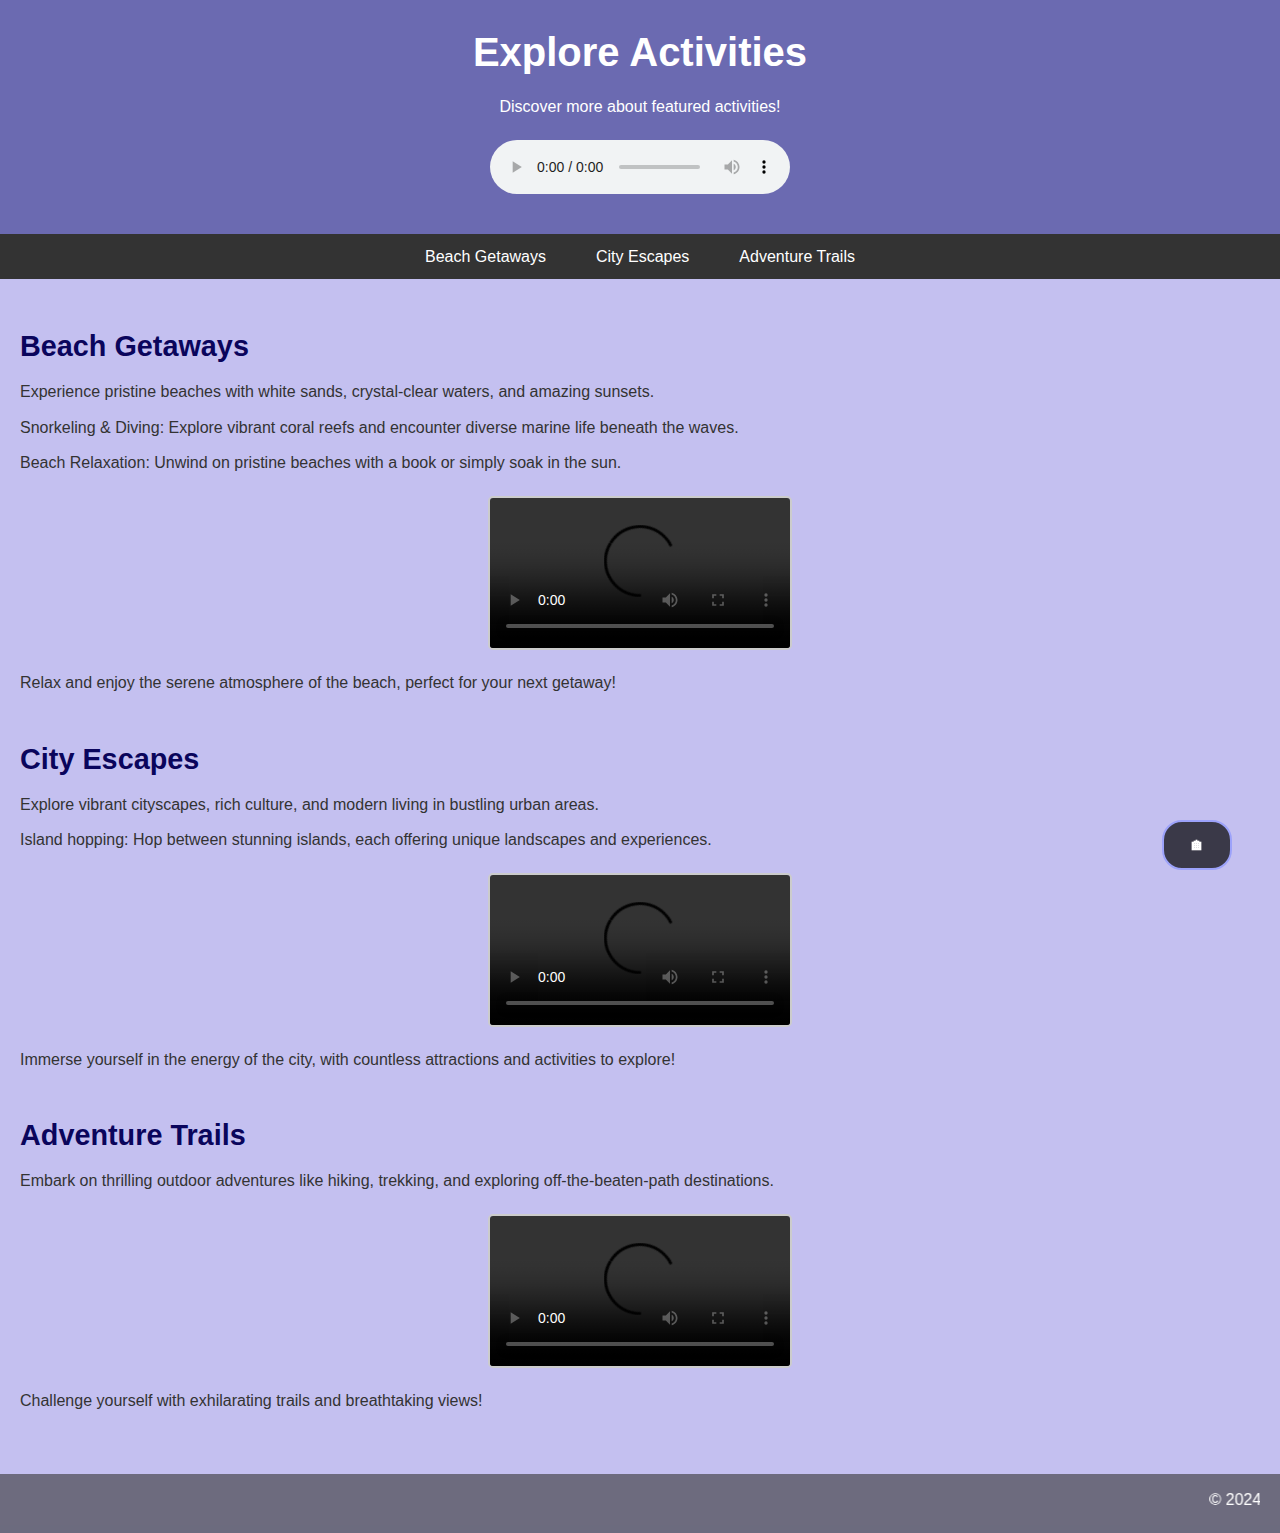
==== activities.html @ fdc7a4da "Add files via upload" ====
<!DOCTYPE html>
<html lang="en">
<head>
  <meta charset="UTF-8">
  <meta name="viewport" content="width=device-width, initial-scale=1.0">
  <title>Activities</title>
  <link rel="stylesheet" href="activities.css">
</head>
<body>
  <header>
    <h1>Explore Activities</h1>
    <p>Discover more about featured activities!</p>

    <audio controls style="display: block; margin: 20px auto;">
      <source src="img/song.ogg" type="audio/ogg">
      <source src="img/song.mp3" type="audio/mpeg">
      Your browser does not support the audio element.
    </audio>
  </header>

  <nav>
    <ul>
      <li><a href="#beach">Beach Getaways</a></li>
      <li><a href="#city">City Escapes</a></li>
      <li><a href="#adventure">Adventure Trails</a></li>
    </ul>
  </nav>

  <main>
    <section id="beach">
      <h2>Beach Getaways</h2>
      <p>Experience pristine beaches with white sands, crystal-clear waters, and amazing sunsets.</p>
      <p>Snorkeling & Diving: Explore vibrant coral reefs and encounter diverse marine life beneath the waves.</p>
      <p>Beach Relaxation: Unwind on pristine beaches with a book or simply soak in the sun.</p>
      <video controls style="display: block; margin: 20px auto; max-width: 50%;">
        <source src="img/beach.mp4" type="video/mp4">
        Your browser does not support the video tag.
      </video>
      <p>Relax and enjoy the serene atmosphere of the beach, perfect for your next getaway!</p>
    </section>

    <section id="city">
      <h2>City Escapes</h2>
      <p>Explore vibrant cityscapes, rich culture, and modern living in bustling urban areas.</p>
      <p>Island hopping: Hop between stunning islands, each offering unique landscapes and experiences.</p>
      <video controls style="display: block; margin: 20px auto; max-width: 50%;">
        <source src="img/city.mp4" type="video/mp4">
        Your browser does not support the video tag.
      </video>
      <p>Immerse yourself in the energy of the city, with countless attractions and activities to explore!</p>
    </section>

    <section id="adventure">
      <h2>Adventure Trails</h2>
      <p>Embark on thrilling outdoor adventures like hiking, trekking, and exploring off-the-beaten-path destinations.</p>
      <video controls style="display: block; margin: 20px auto; max-width: 50%;">
        <source src="img/adventure.mp4" type="video/mp4">
        Your browser does not support the video tag.
      </video>
      <p>Challenge yourself with exhilarating trails and breathtaking views!</p>
    </section>
  </main>

  <a href="index.html" class="home-button">🏠︎</a>

  <footer>
    <marquee>© 2024 ExploreVerse. All rights <sub>reserved.</sub> 
    Designed with ❤️ by <sup>ExploreVerse</sup>🦢.</marquee>
  </footer>
</body>
</html>
---- activities.css ----
body {
  font-family:  Montserrat, Arial, sans-serif;
  margin: 0;
  padding: 0;
  line-height: 1.6;
  background-color: #c4c0f0;
  color: #333;
}

header {
  background-color: #6b6ab1;
  color: white;
  text-align: center;
  padding: 20px 10px;
}

header h1 {
  margin: 0;
  font-size: 2.5rem;
}

header p {
  margin: 10px 0 20px;
}

audio {
  display: block;
  margin: 20px auto;
}

nav {
  background-color: #333;
  padding: 10px 0;
}

nav ul {
  list-style: none;
  display: flex;
  justify-content: center;
  padding: 0;
  margin: 0;
}

nav ul li {
  margin: 0 15px;
}

nav ul li a {
  color: white;
  text-decoration: none;
  font-size: 1rem;
  padding: 5px 10px;
  transition: background-color 0.3s ease;
}

nav ul li a:hover {
  background-color: #4CAF50;
  border-radius: 5px;
}

main {
  padding: 20px;
}

section {
  margin-bottom: 40px;
}

section h2 {
  font-size: 1.8rem;
  margin-bottom: 10px;
  color: #0a055c;
}

section p {
  margin: 10px 0;
  font-size: 1rem;
}

video {
  display: block;
  margin: 20px auto;
  max-width: 100%;
  border: 2px solid #ccc;
  border-radius: 5px;
}

footer {
  background-color: #3333339a;
  color: white;
  text-align: center;
  padding: 10px 20px;
  font-size: 1.0em;
}
footer a {
  text-decoration: none;
  font-weight: bold;
}
.home-button {
  position: fixed;
  bottom: 30px; 
  right: 1%;
  transform: translateX(-50%); 
  padding: 10px 25px;
  background-color: rgba(0, 0, 0, 0.7);
  color: white;
  border: 2px solid #9ca2fa;
  border-radius: 20px;
  font-size: 16px;
  font-weight: bold;
  text-decoration: none;
  transition: background-color 0.3s ease, color 0.3s ease;
}
.home-button:hover {
  background-color: #9c9efa;
  color: #333;
}
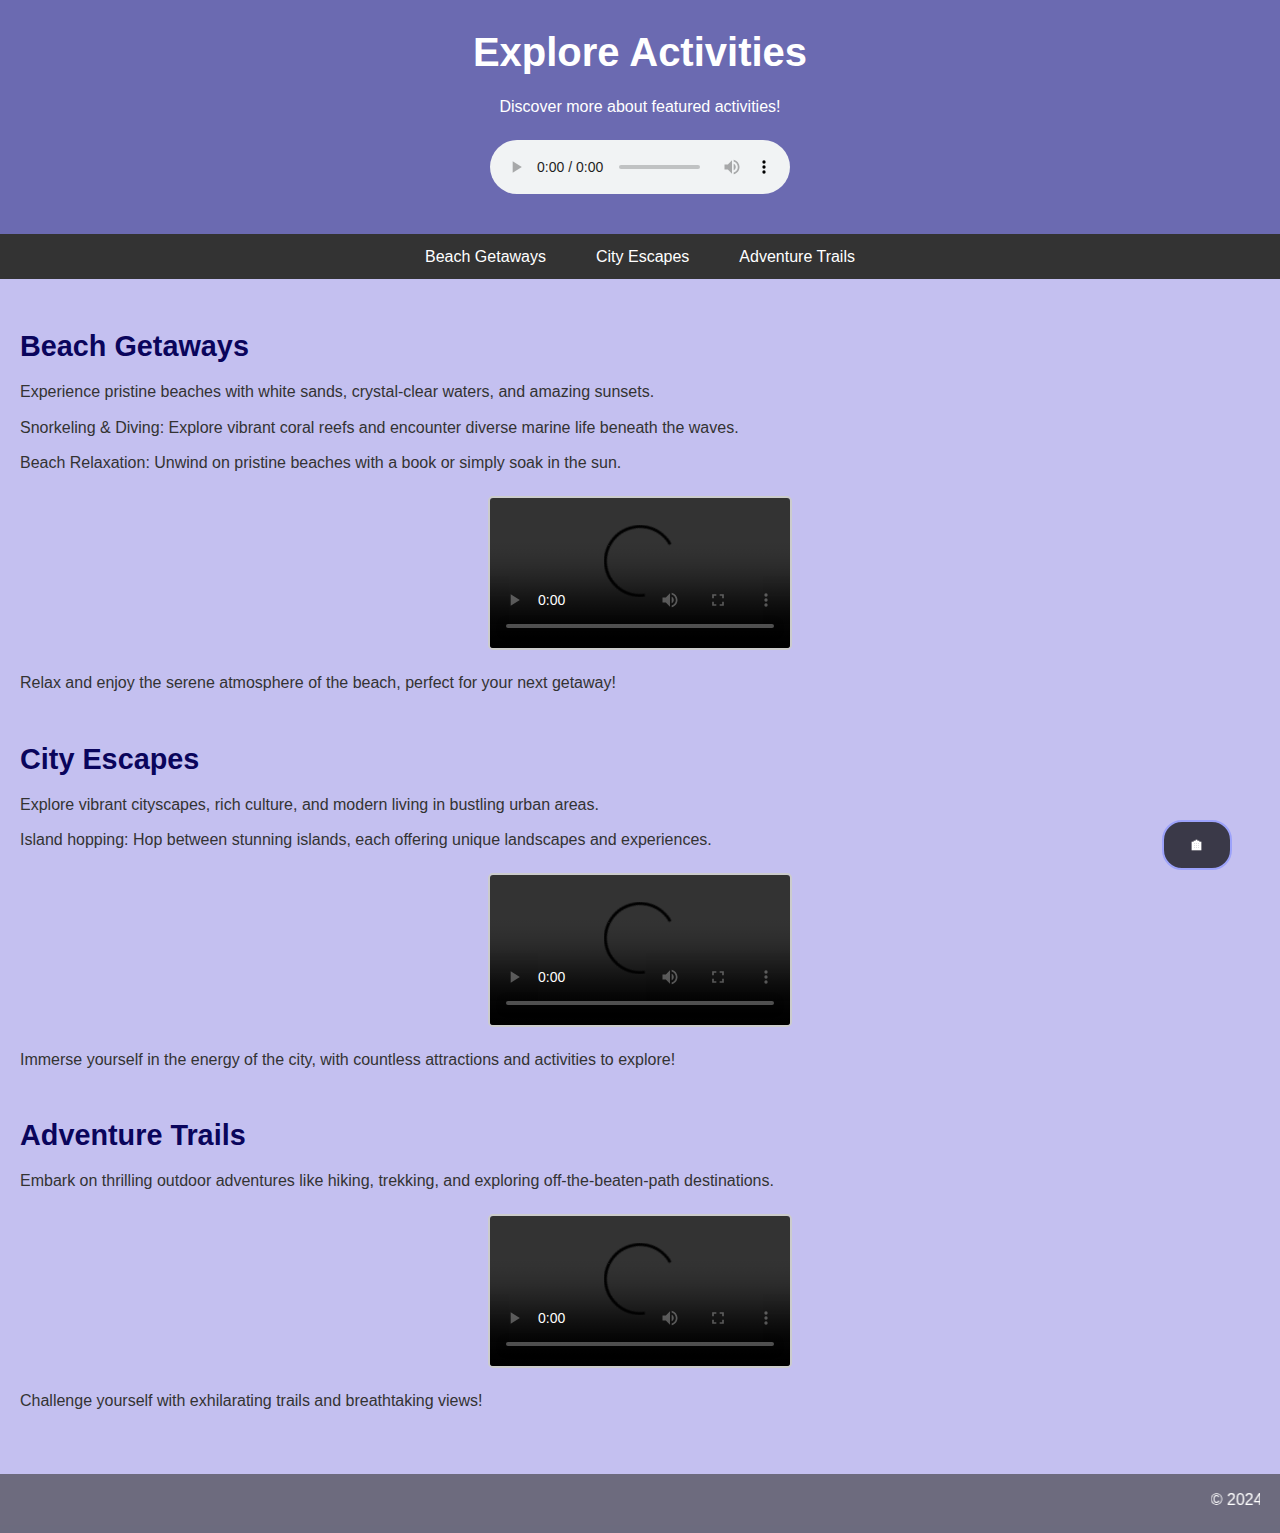
==== commit dee4dc95: "Update activities.html" ====
--- a/activities.html
+++ b/activities.html
@@ -54,7 +54,7 @@
       <h2>Adventure Trails</h2>
       <p>Embark on thrilling outdoor adventures like hiking, trekking, and exploring off-the-beaten-path destinations.</p>
       <video controls style="display: block; margin: 20px auto; max-width: 50%;">
-        <source src="img/adventure.mp4" type="video/mp4">
+        <source src="adventure.mp4" type="video/mp4">
         Your browser does not support the video tag.
       </video>
       <p>Challenge yourself with exhilarating trails and breathtaking views!</p>
